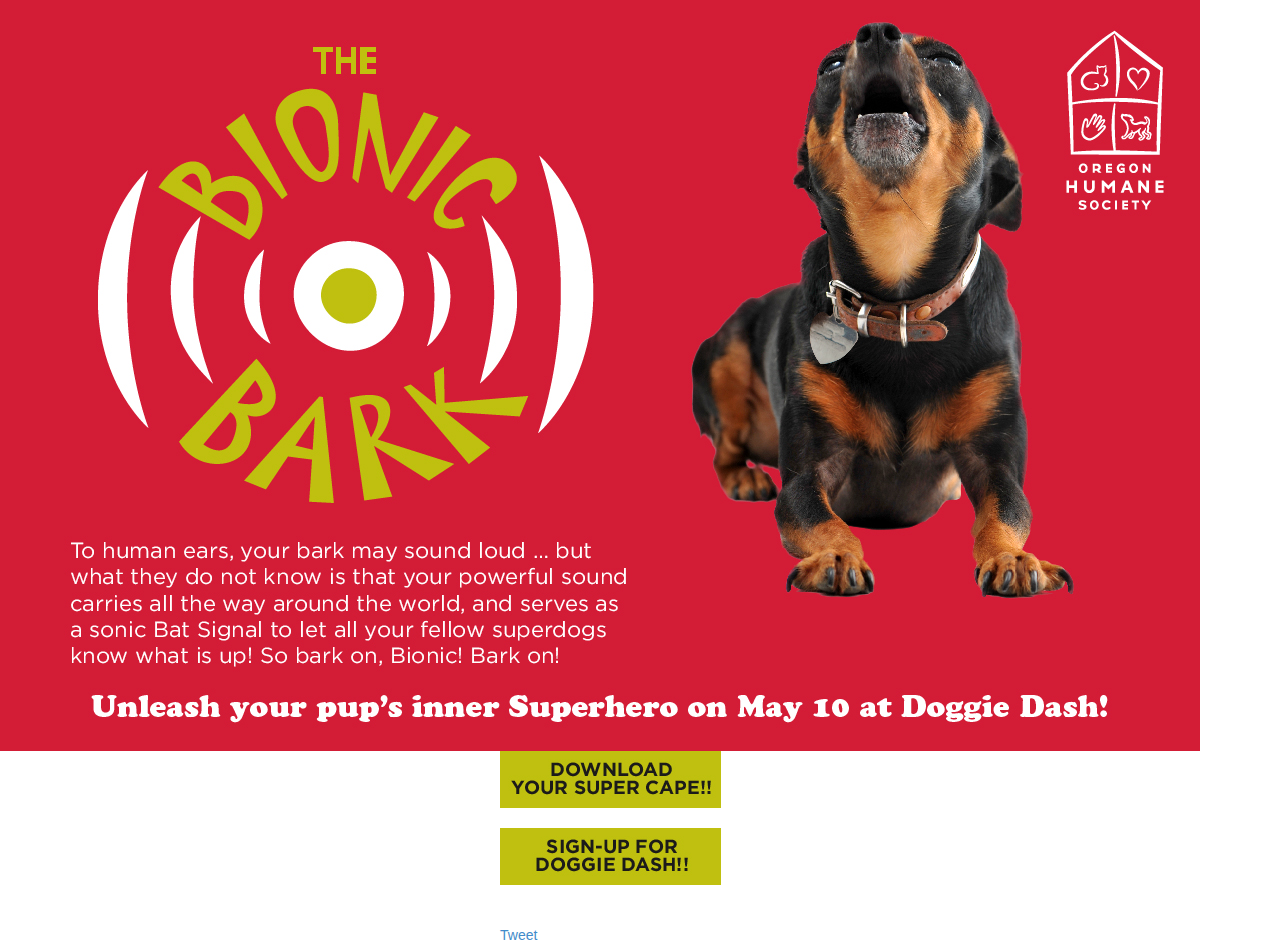
==== bionicBark.html @ c3667b5c "added gifs, result pages" ====
<!DOCTYPE html>
<html lang="en">
<head>
  <link rel="stylesheet" type="text/css" href="css/bootstrap.min.css">
  <link rel="stylesheet" type="text/css" href="css/main.css">
  <script src="js/jquery-1.10.2.js" type="text/javascript"></script>
  <script src="js/main.js" data-main="js/main" type="text/javascript" charset="utf-8"></script>

  <title>Doggie Dash - Oregon Humane Society</title>
</head>

<body>

<div id="fb-root"></div>
<script>(function(d, s, id) {
  var js, fjs = d.getElementsByTagName(s)[0];
  if (d.getElementById(id)) return;
  js = d.createElement(s); js.id = id;
  js.src = "//connect.facebook.net/en_US/all.js#xfbml=1";
  fjs.parentNode.insertBefore(js, fjs);
}(document, 'script', 'facebook-jssdk'));</script>
  
  <div id="bark">
    <img src="img/Bark/SuperQuiz-Bark.jpg" class="img-responsive" alt="Bionic Bark">
  </div>

  <div class="bionicButtons">

    <img src="img/Bark/Buttons/Bark_Download Cape.jpg" class="img-responsive" alt="Download Cape Pattern">
    
    <br>
    
    <img src="img/Bark/Buttons/Bark_Sign-Up.jpg" class="img-responsive" alt="Sign up for doggie dash">
    
    <br>
  
    <div class="fb-share-button" data-href="http://www.oregonhumane.org/doggiedash/index.asp" data-width="400px" data-type="button"></div>
    
    <br>
    
    <a href="https://twitter.com/share" class="twitter-share-button" data-url="https://www.oregonhumane.org/doggiedash/" data-text="My Super Pup Power is the Bionic Bark - what's yours?" data-via="OregonHumane" data-size="large" data-hashtags="DoggieDash2014">Tweet</a>
    <script>!function(d,s,id){var js,fjs=d.getElementsByTagName(s)[0],p=/^http:/.test(d.location)?'http':'https';if(!d.getElementById(id)){js=d.createElement(s);js.id=id;js.src=p+'://platform.twitter.com/widgets.js';fjs.parentNode.insertBefore(js,fjs);}}(document, 'script', 'twitter-wjs');</script>
  </div>



</body>
</html>
---- css/main.css ----
#quizapp {
	margin-top: 100px;
	margin-left: 300px;
	margin-right: 300px;
	margin-bottom: 100px;
}

#header img {
	width: 150%;
	height: auto;
	
}

.bionicButtons {
	padding-left: 500px;
}

h3 {
	font-family: Cooper Black, Arial, sans-serif;
}
.answers {
	font-size: 14px;
}

.red {
	color: red;
}

.answers .answerA {
	padding-bottom: 10px;
}

.answers .answerB {
	padding-bottom: 10px;
}

.answers .answerC {
	padding-bottom: 10px;
}

.answers .answerD {
	padding-bottom: 10px;
}

.answers .answerE {
	padding-bottom: 10px;
}

.answers .answerF {
	padding-bottom: 10px;
}

.answers .answerG {
	padding-bottom: 10px;
}

/* MEDIA QUERIES ========================================== */

@media (max-width: 991px) {
	#quizapp {
	margin-left: 100px;
	margin-right: 100px;
	}
}
@media (max-width: 684px) {
	#quizapp {
	margin-left: 50px;
	margin-right: 50px;
	}
}

@media (max-width: 474px) {
	#quizapp {
	margin-left: 25px;
	margin-right: 25px;
	}
}
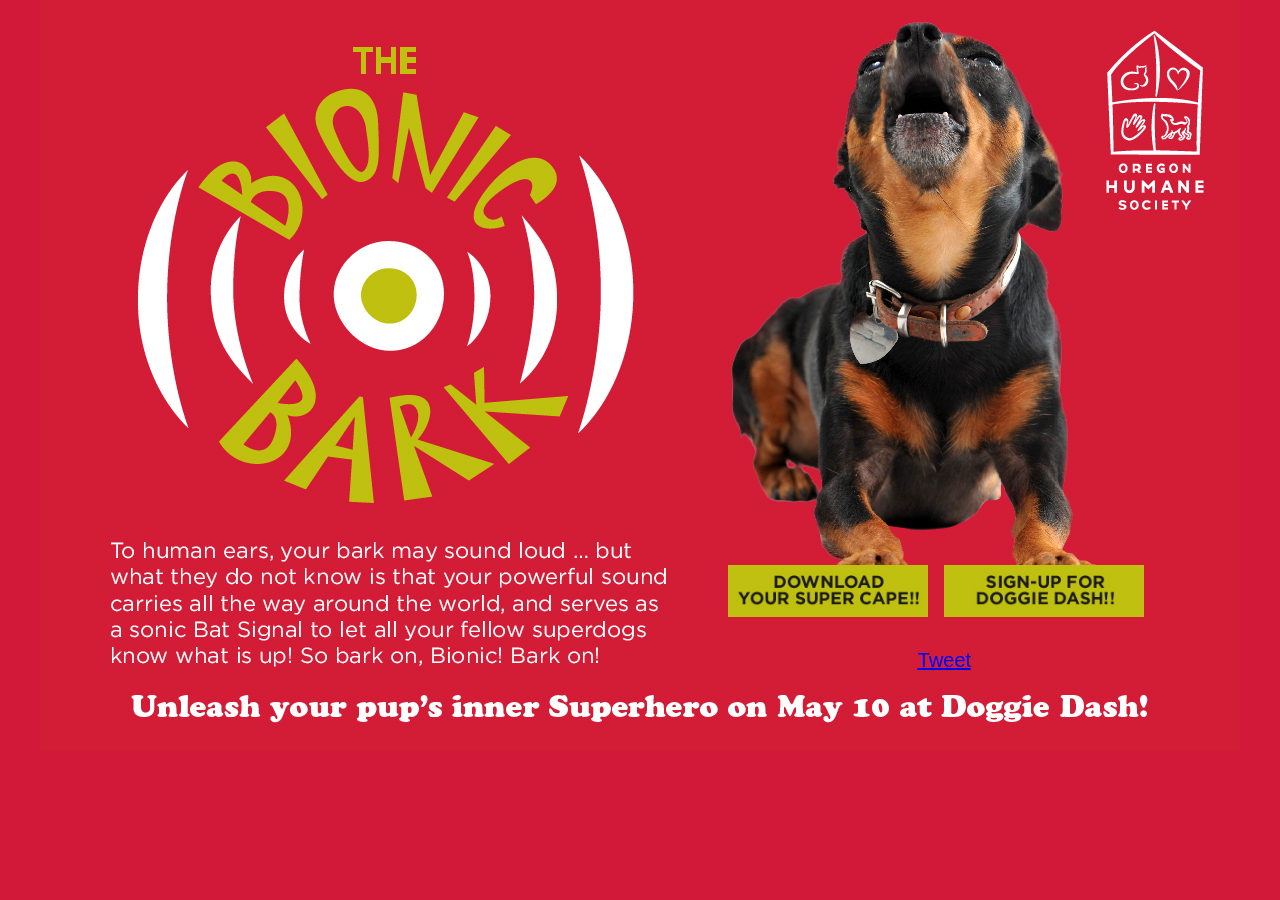
==== commit 21f6c75f: "bionic bark and snuggler pages" ====
--- a/bionicBark.html
+++ b/bionicBark.html
@@ -1,48 +1,51 @@
 <!DOCTYPE html>
 <html lang="en">
 <head>
-  <link rel="stylesheet" type="text/css" href="css/bootstrap.min.css">
-  <link rel="stylesheet" type="text/css" href="css/main.css">
+  <link rel="stylesheet" type="text/css" href="css/reset.css">
+
+  <link rel="stylesheet" type="text/css" href="css/barkV2.css">
   <script src="js/jquery-1.10.2.js" type="text/javascript"></script>
-  <script src="js/main.js" data-main="js/main" type="text/javascript" charset="utf-8"></script>
-
+  <script src="js/main2.js" data-main="js/main" type="text/javascript" charset="utf-8"></script>
   <title>Doggie Dash - Oregon Humane Society</title>
 </head>
 
-<body>
+<body class="bionicBark">
 
 <div id="fb-root"></div>
-<script>(function(d, s, id) {
-  var js, fjs = d.getElementsByTagName(s)[0];
-  if (d.getElementById(id)) return;
-  js = d.createElement(s); js.id = id;
-  js.src = "//connect.facebook.net/en_US/all.js#xfbml=1";
-  fjs.parentNode.insertBefore(js, fjs);
-}(document, 'script', 'facebook-jssdk'));</script>
+  <script>(function(d, s, id) {
+    var js, fjs = d.getElementsByTagName(s)[0];
+    if (d.getElementById(id)) return;
+    js = d.createElement(s); js.id = id;
+    js.src = "//connect.facebook.net/en_US/all.js#xfbml=1";
+    fjs.parentNode.insertBefore(js, fjs);
+  }(document, 'script', 'facebook-jssdk'));</script>
+
+  <script>!function(d,s,id){var js,fjs=d.getElementsByTagName(s)[0],p=/^http:/.test(d.location)?'http':'https';if(!d.getElementById(id)){js=d.createElement(s);js.id=id;js.src=p+'://platform.twitter.com/widgets.js';fjs.parentNode.insertBefore(js,fjs);}}(document, 'script', 'twitter-wjs');</script>
   
-  <div id="bark">
-    <img src="img/Bark/SuperQuiz-Bark.jpg" class="img-responsive" alt="Bionic Bark">
-  </div>
+  <section class="results_page"> <!--position absolutely top left -->
+    <img src="img/Bark/SuperQuiz-Bark.jpg" class="results_page_img" alt="Bionic Bark">
+    <!--<div class="box"></div>
 
-  <div class="bionicButtons">
-
-    <img src="img/Bark/Buttons/Bark_Download Cape.jpg" class="img-responsive" alt="Download Cape Pattern">
-    
-    <br>
-    
-    <img src="img/Bark/Buttons/Bark_Sign-Up.jpg" class="img-responsive" alt="Sign up for doggie dash">
-    
-    <br>
-  
-    <div class="fb-share-button" data-href="http://www.oregonhumane.org/doggiedash/index.asp" data-width="400px" data-type="button"></div>
-    
-    <br>
-    
-    <a href="https://twitter.com/share" class="twitter-share-button" data-url="https://www.oregonhumane.org/doggiedash/" data-text="My Super Pup Power is the Bionic Bark - what's yours?" data-via="OregonHumane" data-size="large" data-hashtags="DoggieDash2014">Tweet</a>
-    <script>!function(d,s,id){var js,fjs=d.getElementsByTagName(s)[0],p=/^http:/.test(d.location)?'http':'https';if(!d.getElementById(id)){js=d.createElement(s);js.id=id;js.src=p+'://platform.twitter.com/widgets.js';fjs.parentNode.insertBefore(js,fjs);}}(document, 'script', 'twitter-wjs');</script>
-  </div>
-
-
-
+  <p class="results_page_description">
+    To human ears, your bark may sound loud... but what they do not know is that your powerful sound carries all the way around the world, and serves as a sonic Bat Signal to let all your fellow superdogs know what is up!  So bark on, Bionic! Bark on!
+  </p>
+  <h2>Unleash your pup's inner Superhero on May 10 at Doggie Dash!</h2> -->
+ 
+    <nav class="bionic_buttons">
+      <div class="results_button">
+        <!--<button name="button" class="bionic_cape_button">DOWNLOAD YOUR SUPER CAPE!!</button>-->
+        <img src="img/Bark/Buttons/Bark_Download Cape.jpg" class="bionic_buttons-image" alt="Download Cape Pattern">
+      </div>
+      <div class="results_button">
+        <img src="img/Bark/Buttons/Bark_Sign-Up.jpg" class="bionic_buttons-image" alt="Sign up for doggie dash"> 
+      </div>
+      <div class="results_button results_button-facebook">
+        <div class="fb-share-button" data-href="http://www.oregonhumane.org/doggiedash/index.asp" data-width="400px" data-type="button"></div>
+      </div>
+      <div class="results_button results_button-twitter">
+        <a href="https://twitter.com/share" class="twitter-share-button" data-url="https://www.oregonhumane.org/doggiedash/" data-text="My Super Pup Power is the Bionic Bark - what's yours?" data-via="OregonHumane" data-size="large" data-hashtags="DoggieDash2014">Tweet</a>
+      </div>
+    </nav>
+  </section>
 </body>
 </html>--- a/css/barkV2.css
+++ b/css/barkV2.css
@@ -0,0 +1,192 @@
+/****
+*****
+***** GLOBAL STYLES
+*****
+*****/
+
+/*  apply a natural box layout model to all elements  for more info: http://www.paulirish.com/2012/box-sizing-border-box-ftw/ */
+* {
+	-moz-box-sizing: border-box;
+	-webkit-box-sizing: border-box;	
+	box-sizing: border-box;
+}
+
+body {
+	font-family: Arial, sans-serif;
+	font-size: 20px;
+}
+
+h2 {
+	margin: 5px 0 15px 0;
+	font-family: "Cooper Black", Arial, sans-serif;
+	font-weight: bold;
+	font-size: 26px;
+}
+
+label {
+	cursor: pointer;
+}
+
+input[type=radio] {
+	position: absolute;
+	left: -9999px;
+}
+
+/*
+** End Global Styles
+*/
+
+.main_header {
+	width: 100%;
+	max-width: 992px;
+	padding: 0 20px;
+	margin: 20px auto 0 auto;
+}
+
+.main_header img {
+	width: 100%;
+}
+
+.image_group {
+	width: 100%;
+	max-width: 690px;
+	margin: auto;
+	text-align: center;
+}
+
+.image_group img {
+	max-width: 100%;
+}
+
+.stars_line {
+	margin: 25px 0;
+}
+
+.stars_line-header {
+	padding: 0 20px;
+	margin: 10px 0 15px 0;
+}
+
+.questions {
+	width: 100%;
+	max-width: 710px;
+	padding: 0 20px;
+	margin: auto;
+}
+
+.question {
+	padding-left: 10px;
+}
+
+.answer {
+	position: relative;
+	padding: 10px 5px 10px 35px;
+	line-height: 1.2;
+
+	-ms-transition: background-color .2s ease-in-out;
+	-webkit-transition: background-color .2s ease-in-out;
+	-moz-transition: background-color .2s ease-in-out;
+	-o-transition: background-color .2s ease-in-out;
+	transition: background-color .2s ease-in-out;
+}
+
+.answer:hover {
+	background: #f8f8f8;
+}
+
+.answer label:before {
+    content:"";
+    display: inline-block;
+    position: absolute;
+    top: 13px;
+    left: 5px;
+    width: 25px;
+    height:25px;
+    background-image:url(../img/formelements.png);
+}
+
+.answer-first {
+	padding-top: 0;
+}
+
+.answer-first label:before {
+	padding-top: 0;
+	top: -1px;
+}
+
+/* Checked Neutral State */
+.answer label:before {
+	background-position: -25px -25px;
+}
+
+/* Checked Position */
+.answer-checked label:before {
+	background-position: -25px 0;
+}
+
+#quiz_submit {
+	cursor: pointer;
+}
+
+.results_page {
+	position: relative;
+	width: 100%;
+	max-width: 1200px;
+	margin-left: auto;
+	margin-right: auto;
+}
+
+
+.results_page_img {
+	
+	width: 100%;
+}
+
+.results_button {
+	display: inline-block;
+	margin-right: 10px;
+	margin-bottom: 20px;
+
+}
+
+/* BIONIC BARK ============================================ */
+
+.bionicBark {
+	background: #D31939;
+}
+
+.bionic_buttons {
+	position: absolute;
+	bottom: 64px;
+	right: 66px;
+	width: 450px;
+	text-align: center;
+}
+
+	.bionic_buttons-image {
+		width: 200px;
+		padding-bottom: 10px;
+	}
+}
+
+.bionic_buttons .results_button-facebook {
+	position: relative;
+	bottom: 7px;
+	margin-left: 87px;
+	margin-right: 20px;
+}
+
+.results_button-facebook {
+	transform: scale(1.25);
+	-ms-transform: scale(1.25);
+	-webkit-transform: scale(1.25);
+	-o-transform: scale(1.25);
+	-moz-transform: scale(1.25);
+	transform-origin: bottom left;
+	-ms-transform-origin: bottom left;
+	-webkit-transform-origin: bottom left;
+	-moz-transform-origin: bottom left;
+	-webkit-transform-origin: bottom left;
+}
+
+/* MEDIA QUERIES ========================================== */
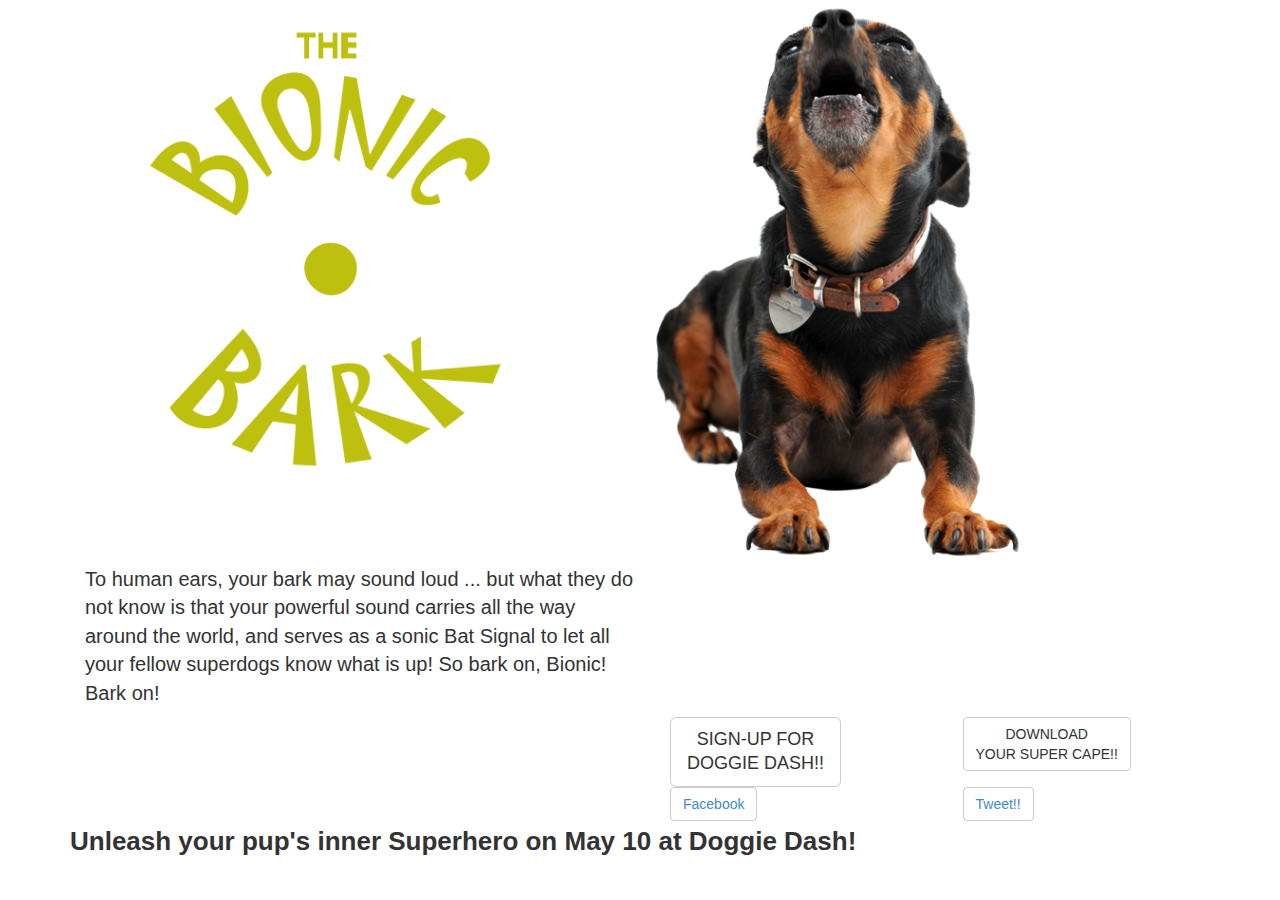
==== commit 02a2df5d: "updated all" ====
--- a/bionicBark.html
+++ b/bionicBark.html
@@ -2,50 +2,108 @@
 <html lang="en">
 <head>
   <link rel="stylesheet" type="text/css" href="css/reset.css">
+  <link rel="stylesheet" type="text/css" href="css/bootstrap.css">
+  <link rel="stylesheet" type="text/css" href="css/main.css">
+  <link rel="stylesheet" type="text/css" href="css/bark.css">
 
-  <link rel="stylesheet" type="text/css" href="css/barkV2.css">
   <script src="js/jquery-1.10.2.js" type="text/javascript"></script>
+  <script src="js/bootstrap.min.js" data-main="js/main" type="text/javascript" charset="utf-8"></script>
+
   <script src="js/main2.js" data-main="js/main" type="text/javascript" charset="utf-8"></script>
-  <title>Doggie Dash - Oregon Humane Society</title>
+  <title>Bionic Bark - Doggie Dash 2014- Oregon Humane Society</title>
 </head>
 
-<body class="bionicBark">
+<body class="barker">
+  
+  <div class="container">
+    <div class="container">
+      <div class="row">
+        
+        <div class="col-sm-10">
+          <img src="img/superdogs/Barker_Web.png" id="barkerLogo" class="img-responsive" alt="Bionic Barker">
+        </div>
+        <div class="col-sm-2">
+          <img src="img/OHS logos/OHSlogo_White.png" id="logoOHS" class="img-responsive" alt="Oregon Humane Society logo">
+        </div>
+      </div>
+    </div>
 
-<div id="fb-root"></div>
-  <script>(function(d, s, id) {
-    var js, fjs = d.getElementsByTagName(s)[0];
-    if (d.getElementById(id)) return;
-    js = d.createElement(s); js.id = id;
-    js.src = "//connect.facebook.net/en_US/all.js#xfbml=1";
-    fjs.parentNode.insertBefore(js, fjs);
-  }(document, 'script', 'facebook-jssdk'));</script>
+    <div class="container">
+      <div class="row">
+        <div class="col-sm-6">
+          <p>To human ears, your bark may sound loud ... but what they do not know is that your powerful sound carries all the way around the world, and serves as a sonic Bat Signal to let all your fellow superdogs know what is up! So bark on, Bionic! Bark on!</p>
+        </div>
+      </div>
+    </div>
+    
 
-  <script>!function(d,s,id){var js,fjs=d.getElementsByTagName(s)[0],p=/^http:/.test(d.location)?'http':'https';if(!d.getElementById(id)){js=d.createElement(s);js.id=id;js.src=p+'://platform.twitter.com/widgets.js';fjs.parentNode.insertBefore(js,fjs);}}(document, 'script', 'twitter-wjs');</script>
+    <div class="container">
+      <div class="row">
+        <div class="col-sm-6"></div>
+          <div class=".dashCapeBtns">
+          <div class="col-sm-3">
+            <div class="btn-group-lg visible-lg visible-md visible-sm"><a class="btn btn-default dash_button" href="https://www.oregonhumane.org/doggiedash/" role="button">SIGN-UP FOR<br>DOGGIE DASH!!</a></div>
+          </div>
+          <div class="col-sm-3">
+            <button type="button" class="btn btn-default cape_button" role="button">DOWNLOAD<br>YOUR SUPER CAPE!!</button>
+          </div>
+        </div>
+      </div>
+    </div>
+
+    <div class="container">
+      <div class="row">
+        <div class="col-sm-6"></div>
+        <div class="col-sm-3">
+          <button type="button" class="btn btn-default facebook"><a href="https://www.facebook.com/sharer/sharer.php?u=http://oregonhumane.org/doggiedash/index.asp" rel="nofollow" title="Share this article on Facebook">Facebook</a></button>
+        </div>
+
+        <div class="col-sm-3">
+          <button type="button" class="btn btn-default twitter" img src="/img/twitter-logo.png">
+          <a id="ref_tw" href="http://twitter.com/home?status=My dog's inner superhero is the Sonic Snuggler!  What's yours? www.oregonhumane.org/doggiedash/index.asp via @OregonHumane"  onclick="javascript:window.open(this.href, '', 
+          'menubar=no,toolbar=no,resizable=no,scrollbars=no,height=400,width=600');return false;">Tweet!!</a></button>
+        </div>
+      </div>
+    </div>
+   
+
+    <div class="container snuggler_buttons_mobile">
+      <div class="row">
+        <div class="col-sm-3">
+          <div class="btn-group-sm visible-xs">
+            <a class="btn btn-default dash_button" href="https://www.oregonhumane.org/doggiedash/" role="button">SIGN UP FOR<br>DOGGIE DASH!!</a>
+          </div>
+        </div>
+
+        <div class="col-sm-3">
+          <div class="btn-group-sm visible-xs">
+            <a class="btn btn-default dash_button" href="https://www.oregonhumane.org/doggiedash/" role="button">DOWNLOAD<br>YOUR SUPER CAPE!!</a>
+          </div>
+        </div>
+        
+        <div class="col-sm-3">
+          <div class="btn-group-sm visible-xs">
+            <a class="btn btn-default dash_button" href="https://www.oregonhumane.org/doggiedash/" role="button">Facebook</a>
+          </div>
+        </div>
+
+        <div class="col-sm-3">
+          <div class="btn-group-sm visible-xs">
+            <a class="btn btn-default dash_button" href="https://www.oregonhumane.org/doggiedash/" role="button">Twitter</a>
+          </div>
+        </div> 
+      </div>
+    </div>
+
+    
+  </div>
+
+  <div class="footer">
+    <div class="container">
+      <h2 class="footer">Unleash your pup's inner Superhero on May 10 at Doggie Dash!</h2>
+    </div>
+  </div>
   
-  <section class="results_page"> <!--position absolutely top left -->
-    <img src="img/Bark/SuperQuiz-Bark.jpg" class="results_page_img" alt="Bionic Bark">
-    <!--<div class="box"></div>
 
-  <p class="results_page_description">
-    To human ears, your bark may sound loud... but what they do not know is that your powerful sound carries all the way around the world, and serves as a sonic Bat Signal to let all your fellow superdogs know what is up!  So bark on, Bionic! Bark on!
-  </p>
-  <h2>Unleash your pup's inner Superhero on May 10 at Doggie Dash!</h2> -->
- 
-    <nav class="bionic_buttons">
-      <div class="results_button">
-        <!--<button name="button" class="bionic_cape_button">DOWNLOAD YOUR SUPER CAPE!!</button>-->
-        <img src="img/Bark/Buttons/Bark_Download Cape.jpg" class="bionic_buttons-image" alt="Download Cape Pattern">
-      </div>
-      <div class="results_button">
-        <img src="img/Bark/Buttons/Bark_Sign-Up.jpg" class="bionic_buttons-image" alt="Sign up for doggie dash"> 
-      </div>
-      <div class="results_button results_button-facebook">
-        <div class="fb-share-button" data-href="http://www.oregonhumane.org/doggiedash/index.asp" data-width="400px" data-type="button"></div>
-      </div>
-      <div class="results_button results_button-twitter">
-        <a href="https://twitter.com/share" class="twitter-share-button" data-url="https://www.oregonhumane.org/doggiedash/" data-text="My Super Pup Power is the Bionic Bark - what's yours?" data-via="OregonHumane" data-size="large" data-hashtags="DoggieDash2014">Tweet</a>
-      </div>
-    </nav>
-  </section>
 </body>
 </html>--- a/css/main.css
+++ b/css/main.css
@@ -0,0 +1,282 @@
+/****
+*****
+***** GLOBAL STYLES
+*****
+*****/
+
+/*  apply a natural box layout model to all elements  for more info: http://www.paulirish.com/2012/box-sizing-border-box-ftw/ */
+* {
+	-moz-box-sizing: border-box;
+	-webkit-box-sizing: border-box;	
+	box-sizing: border-box;
+}
+
+body {
+	font-family: Arial, sans-serif;
+	font-size: 20px;
+}
+
+h2 {
+	margin: 5px 0 15px 0;
+	font-family: "Cooper Black", Arial, sans-serif;
+	font-weight: bold;
+	font-size: 26px;
+}
+
+label {
+	cursor: pointer;
+}
+
+input[type=radio] {
+	position: absolute;
+	left: -9999px;
+}
+
+/*
+** End Global Styles
+*/
+
+.main_header {
+	width: 100%;
+	max-width: 992px;
+	padding: 0 20px;
+	margin: 20px auto 0 auto;
+}
+
+.main_header img {
+	width: 100%;
+}
+
+.image_group {
+	width: 100%;
+	max-width: 690px;
+	margin: auto;
+	text-align: center;
+}
+
+.image_group img {
+	max-width: 100%;
+}
+
+.stars_line {
+	margin: 25px 0;
+}
+
+.stars_line-header {
+	padding: 0 20px;
+	margin: 10px 0 15px 0;
+}
+
+.questions {
+	width: 100%;
+	max-width: 710px;
+	padding: 0 20px;
+	margin: auto;
+}
+
+.question {
+	padding-left: 10px;
+}
+
+.answer {
+	position: relative;
+	padding: 10px 5px 10px 35px;
+	line-height: 1.2;
+
+	-ms-transition: background-color .2s ease-in-out;
+	-webkit-transition: background-color .2s ease-in-out;
+	-moz-transition: background-color .2s ease-in-out;
+	-o-transition: background-color .2s ease-in-out;
+	transition: background-color .2s ease-in-out;
+}
+
+.answer:hover {
+	background: #f8f8f8;
+}
+
+.answer label:before {
+    content:"";
+    display: inline-block;
+    position: absolute;
+    top: 13px;
+    left: 5px;
+    width: 25px;
+    height:25px;
+    background-image:url(../img/formelements.png);
+}
+
+.answer-first {
+	padding-top: 0;
+}
+
+.answer-first label:before {
+	padding-top: 0;
+	top: -1px;
+}
+
+/* Checked Neutral State */
+.answer label:before {
+	background-position: -25px -25px;
+}
+
+/* Checked Position */
+.answer-checked label:before {
+	background-position: -25px 0;
+}
+
+#quiz_submit {
+	cursor: pointer;
+}
+
+.results_page {
+	position: relative;
+	width: 100%;
+	max-width: 1200px;
+	margin-left: auto;
+	margin-right: auto;
+}
+
+.results_page_img {
+	position: absolute;
+	top: 0px;
+	left: 0px;
+	width: 100%;
+}
+
+.results_button {
+	display: inline-block;
+	margin-right: 10px;
+	margin-top: 100px;
+	margin-bottom: 20px;
+
+}
+/* BIONIC BARK ============================================ */
+html { 
+  background: url(img/Bark/SuperQuiz-Bark.jpg) no-repeat center center fixed; 
+  -webkit-background-size: cover;
+  -moz-background-size: cover;
+  -o-background-size: cover;
+  background-size: cover;
+  
+}
+.box {
+	height: 50px;
+	width: 100px;
+	background: red;
+	display: inline-block;
+}
+.bionicBark {
+	background: #D31939;
+}
+
+.bionic_buttons {
+	position: absolute;
+	bottom: 81px;
+	right: 66px;
+	width: 470px;
+	text-align: center;
+}
+
+.bionic_buttons .results_button-facebook {
+	position: relative;
+	bottom: 7px;
+	margin-left: 87px;
+}
+
+.results_button-facebook {
+	transform: scale(1.25);
+	-ms-transform: scale(1.25);
+	-webkit-transform: scale(1.25);
+	-o-transform: scale(1.25);
+	-moz-transform: scale(1.25);
+	transform-origin: bottom left;
+	-ms-transform-origin: bottom left;
+	-webkit-transform-origin: bottom left;
+	-moz-transform-origin: bottom left;
+	-webkit-transform-origin: bottom left;
+}
+
+.bionic_cape_button {
+	background: #BFBF42;
+	width: 250px;
+	height: 65px;
+	font-family: Arial;
+	font-style: bold;
+	font-size: 20px;
+}
+/* MEDIA QUERIES ========================================== */
+
+@media (max-width: 1150px) {
+	.bionic_buttons-image {
+		width: 200px;
+	}
+}
+
+@media (max-width: 1100px) {
+	.bionic_buttons-image {
+		width: 150px;
+	}
+}
+
+@media (max-width: 1000px) {
+	.bionicBark .results_button {
+		display: block;
+	}
+
+	.bionic_buttons {
+		width: auto;
+		bottom: 50px;
+		right: 86px;
+		text-align: left;
+	}
+
+	.bionic_buttons .results_button-facebook {
+		display: inline-block;
+		margin-left: 0;
+	}
+
+	.bionic_buttons .results_button-twitter {
+		display: inline-block;
+	}
+
+	.bionic_buttons-image {
+		width: 250px;
+	}
+}
+
+@media (max-width: 768px) {
+	.bionic_buttons-image {
+		width: 200px;
+	}
+}
+
+@media (max-width: 668px) {
+	.bionic_buttons {
+		right: 16px;
+		bottom: 30px;
+	}
+
+	.bionic_buttons-image {
+		width: 150px;
+	}
+}
+
+@media (max-width: 510px) {
+	.bionic_buttons {
+		right: 35px;
+		bottom: 10px;
+	}
+
+	.bionic_buttons-image {
+		width: 125px;
+	}
+
+	.bionic_buttons .results_button-facebook {
+		display: block;
+		margin-bottom: 0;
+	}
+
+	.bionic_buttons .results_button-twitter {
+		display: block;
+	}
+}--- a/css/bark.css
+++ b/css/bark.css
@@ -0,0 +1,11 @@
+html { 
+  background: url(img/Bark/SuperQuiz-Bark.jpg) no-repeat center center fixed; 
+  -webkit-background-size: cover;
+  -moz-background-size: cover;
+  -o-background-size: cover;
+  background-size: cover;
+}
+
+h5 {
+	color: red;
+}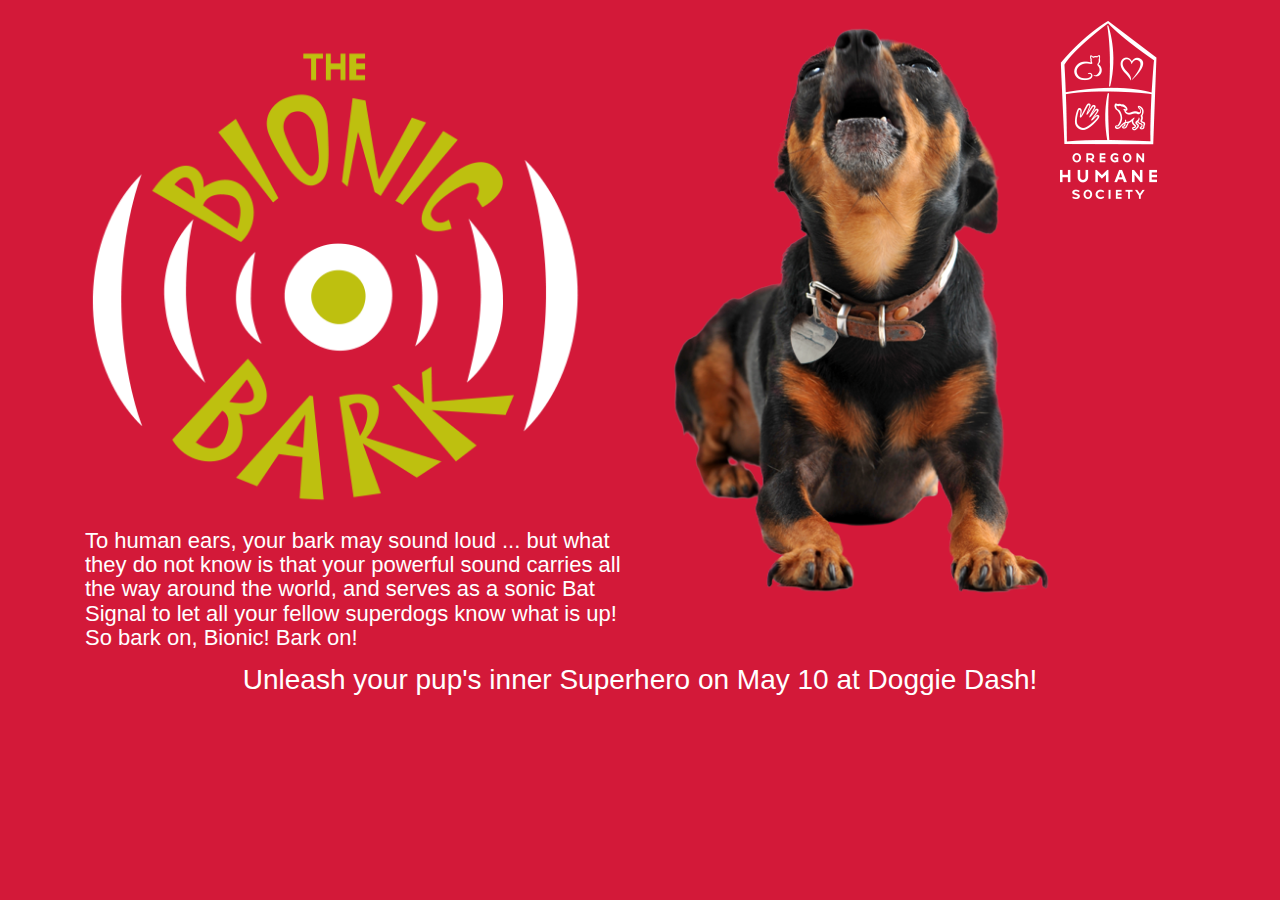
==== commit df7311b6: "removed empty buttons" ====
--- a/bionicBark.html
+++ b/bionicBark.html
@@ -35,65 +35,6 @@
         </div>
       </div>
     </div>
-    
-
-    <div class="container">
-      <div class="row">
-        <div class="col-sm-6"></div>
-          <div class=".dashCapeBtns">
-          <div class="col-sm-3">
-            <div class="btn-group-lg visible-lg visible-md visible-sm"><a class="btn btn-default dash_button" href="https://www.oregonhumane.org/doggiedash/" role="button">SIGN-UP FOR<br>DOGGIE DASH!!</a></div>
-          </div>
-          <div class="col-sm-3">
-            <button type="button" class="btn btn-default cape_button" role="button">DOWNLOAD<br>YOUR SUPER CAPE!!</button>
-          </div>
-        </div>
-      </div>
-    </div>
-
-    <div class="container">
-      <div class="row">
-        <div class="col-sm-6"></div>
-        <div class="col-sm-3">
-          <button type="button" class="btn btn-default facebook"><a href="https://www.facebook.com/sharer/sharer.php?u=http://oregonhumane.org/doggiedash/index.asp" rel="nofollow" title="Share this article on Facebook">Facebook</a></button>
-        </div>
-
-        <div class="col-sm-3">
-          <button type="button" class="btn btn-default twitter" img src="/img/twitter-logo.png">
-          <a id="ref_tw" href="http://twitter.com/home?status=My dog's inner superhero is the Sonic Snuggler!  What's yours? www.oregonhumane.org/doggiedash/index.asp via @OregonHumane"  onclick="javascript:window.open(this.href, '', 
-          'menubar=no,toolbar=no,resizable=no,scrollbars=no,height=400,width=600');return false;">Tweet!!</a></button>
-        </div>
-      </div>
-    </div>
-   
-
-    <div class="container snuggler_buttons_mobile">
-      <div class="row">
-        <div class="col-sm-3">
-          <div class="btn-group-sm visible-xs">
-            <a class="btn btn-default dash_button" href="https://www.oregonhumane.org/doggiedash/" role="button">SIGN UP FOR<br>DOGGIE DASH!!</a>
-          </div>
-        </div>
-
-        <div class="col-sm-3">
-          <div class="btn-group-sm visible-xs">
-            <a class="btn btn-default dash_button" href="https://www.oregonhumane.org/doggiedash/" role="button">DOWNLOAD<br>YOUR SUPER CAPE!!</a>
-          </div>
-        </div>
-        
-        <div class="col-sm-3">
-          <div class="btn-group-sm visible-xs">
-            <a class="btn btn-default dash_button" href="https://www.oregonhumane.org/doggiedash/" role="button">Facebook</a>
-          </div>
-        </div>
-
-        <div class="col-sm-3">
-          <div class="btn-group-sm visible-xs">
-            <a class="btn btn-default dash_button" href="https://www.oregonhumane.org/doggiedash/" role="button">Twitter</a>
-          </div>
-        </div> 
-      </div>
-    </div>
 
     
   </div>
--- a/css/bark.css
+++ b/css/bark.css
@@ -1,11 +1,110 @@
-html { 
-  background: url(img/Bark/SuperQuiz-Bark.jpg) no-repeat center center fixed; 
-  -webkit-background-size: cover;
-  -moz-background-size: cover;
-  -o-background-size: cover;
-  background-size: cover;
+* {
+	-moz-box-sizing: border-box;
+	-webkit-box-sizing: border-box;	
+	box-sizing: border-box;
 }
 
-h5 {
-	color: red;
-}+html, body {
+	background: #D31939;
+	height: 100%;
+	color: white;
+}
+
+p {
+	font-family: Arial, sans-serif;
+	font-size: 22px;
+	line-height: 1.1;
+	margin-top: 330px;
+}
+
+#footer {
+	height: 400px;
+	background-color: #D31939;
+	margin-right: auto;
+	margin-left: auto;
+	text-align: top;
+
+}
+
+h2 {
+	text-align: center;
+	font-family: "Cooper Black", Arial, sans-serif;
+	font-size: 28px;
+	font-weight: lighter;
+	
+}
+
+#barkerLogo {
+	position: absolute;
+	margin-top: 20px;
+}
+
+#logoOHS {
+	margin-top: 20px;
+}
+.dashCapeBtns {
+	position: absolute;
+	display: table;
+	width: 100%;
+	width: 220px;
+	height: 50px;
+	vertical-align: middle;
+}
+
+.dashCapeBtns .btn-default{
+	background-color: #E94B28;
+	font-family: Arial;
+	font-style: bold;
+	font-size: 19px;
+	color: white;
+	padding-right: 20px;
+	width: 220px;
+	height: 50px;
+	display: table-cell;
+	vertical-align: middle;
+}
+
+
+/* MEDIA QUERIES ========================================== */
+
+@media (max-width: 1199px) {
+	p {
+	 	margin-top: 250px;
+	}
+	h2 {
+		margin-top: -40px;
+	}
+
+	
+}
+
+@media (max-width: 991px) {
+	p {
+	 	margin-top: 160px;
+	}
+	h2 {
+		margin-top: -70px;
+	}
+
+}
+
+@media (max-width: 870px) {
+	#barkerLogo {
+	 	margin-left: -20px;
+	}
+	#logoOHS {
+		margin-left: -20px;	
+	}
+}
+
+
+@media (max-width: 768px) {
+	.snuggler_buttons .btn-default{
+		padding-right: 20px;
+		width: 150px;
+	}
+}
+
+*/
+
+
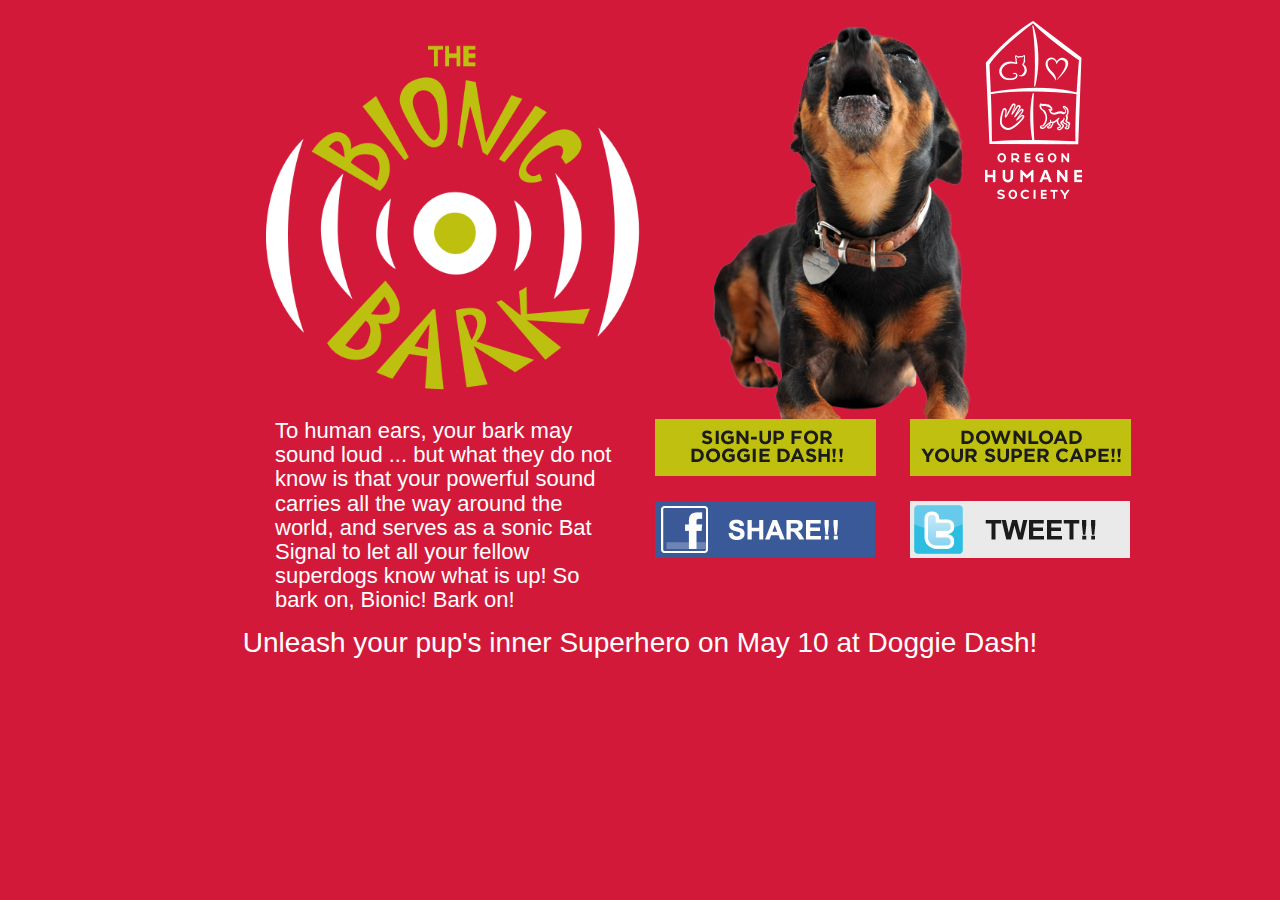
==== commit 64de37b2: "added buttons and created mobile views" ====
--- a/bionicBark.html
+++ b/bionicBark.html
@@ -10,37 +10,91 @@
   <script src="js/bootstrap.min.js" data-main="js/main" type="text/javascript" charset="utf-8"></script>
 
   <script src="js/main2.js" data-main="js/main" type="text/javascript" charset="utf-8"></script>
+  <meta name="viewport" content="initial-scale = 1.0, maximum-scale = 1.0" />
   <title>Bionic Bark - Doggie Dash 2014- Oregon Humane Society</title>
 </head>
 
 <body class="barker">
   
-  <div class="container">
-    <div class="container">
-      <div class="row">
-        
-        <div class="col-sm-10">
-          <img src="img/superdogs/Barker_Web.png" id="barkerLogo" class="img-responsive" alt="Bionic Barker">
+  <div class="container-fluid">
+    <div class="row">
+      
+      <!--Barker Logo Lg -->
+      <div class="col-sm-10 hidden-xs">
+        <img src="img/superdogs/Barker_Web.png" id="barkerLogo" class="img-responsive" alt="Bionic Barker">
+      </div>
+
+      <div class="col-xs-12 hidden-sm hidden-md hidden-lg">
+        <img src="img/superdogs/Barker_Mobile.png" id="barkerLogo" class="img-responsive" alt="Bionic Barker">
+      </div>
+
+      <!--OHS Logo Lg -->
+      <div class="col-sm-2 hidden-xs">
+        <img src="img/OHS logos/OHSlogo_White.png" id="logoOHS" class="img-responsive" alt="Oregon Humane Society logo">
+      </div>
+      <div class="col-xs-2 hidden-sm hidden-md hidden-lg">
+        <img src="img/OHS logos/OHSlogo_White.png" id="logoOHSTiny" class="img-responsive" alt="Oregon Humane Society logo">
+      </div>
+      
+
+    </div>
+
+    <div class="row">
+      <div class="col-md-6">
+        <p>To human ears, your bark may sound loud ... but what they do not know is that your powerful sound carries all the way around the world, and serves as a sonic Bat Signal to let all your fellow superdogs know what is up! So bark on, Bionic! Bark on!</p>
+      </div>
+     
+      
+       
+<div class="container-fluid snuggler_buttons img-responsive visible-lg visible-md hidden-sm hidden-xs">
+    <div class="row">
+      
+      <div class="col-md-3">
+        <a href="https://www.oregonhumane.org/doggiedash/"><img src="img/buttons/Bark_Sign-Up.jpg" class="img-responsive"></a>
+      </div>
+      
+     <div class="col-md-3 cape">
+        <a href="https://www.oregonhumane.org/doggiedash/"><img src="img/buttons/Bark_Download Cape.jpg" class="img-responsive"></a>
+      </div> 
+
+      
+       <div class="col-md-3 bottomBtns">
+        <a href="https://www.facebook.com/sharer/sharer.php?u=http://oregonhumane.org/doggiedash/index.asp" rel="nofollow" title="Share this article on Facebook"><img src="/img/FB_button.jpg" class="img-responsive"></a>
         </div>
-        <div class="col-sm-2">
-          <img src="img/OHS logos/OHSlogo_White.png" id="logoOHS" class="img-responsive" alt="Oregon Humane Society logo">
-        </div>
+     <div class="col-md-3 bottomBtns twitter">
+        <a href="http://twitter.com/home?status=My dog's inner superhero is the Bionic Bark!  What's yours? www.oregonhumane.org/doggiedash/index.asp via @OregonHumane" onclick="javascript:window.open(this.href, '', 
+        'menubar=no,toolbar=no,resizable=no,scrollbars=no,height=400,width=600');return false;" id="ref_tw" ><img src="img/Twitter_button.jpg" class="img-responsive"></a>
+      </div>
+
+  </div>
+</div>
+
+  <!--Buttons mobile --> 
+  <div class="snuggler_buttons visible-xs visible-sm hidden-md hidden-lg">
+    <div class="row tinyButtons">
+      
+      <div class="col-xs-12 btn">
+        <a href="https://www.oregonhumane.org/doggiedash/"><img src="img/buttons/Bark_Sign-Up.jpg"></a>
+      </div>
+     
+      <div class="col-xs-12 btn">
+        <a href="https://www.oregonhumane.org/doggiedash/"><img src="img/buttons/Bark_Download Cape.jpg"></a>
+      </div>
+      
+  
+      <div class="col-xs-12 btn">
+        <a href="https://www.facebook.com/sharer/sharer.php?u=http://oregonhumane.org/doggiedash/index.asp" rel="nofollow" title="Share this article on Facebook"><img src="/img/FB_button.jpg"></a>
+      </div>
+
+      <div class="col-xs-12 btn">
+        <a href="http://twitter.com/home?status=My dog's inner superhero is the Bionic Bark!  What's yours? www.oregonhumane.org/doggiedash/index.asp via @OregonHumane" onclick="javascript:window.open(this.href, '', 
+        'menubar=no,toolbar=no,resizable=no,scrollbars=no,height=400,width=600');return false;" id="ref_tw"><img src="img/Twitter_button.jpg"></a>
       </div>
     </div>
-
-    <div class="container">
-      <div class="row">
-        <div class="col-sm-6">
-          <p>To human ears, your bark may sound loud ... but what they do not know is that your powerful sound carries all the way around the world, and serves as a sonic Bat Signal to let all your fellow superdogs know what is up! So bark on, Bionic! Bark on!</p>
-        </div>
-      </div>
-    </div>
-
-    
-  </div>
+ </div>
 
   <div class="footer">
-    <div class="container">
+    <div class="container-fluid">
       <h2 class="footer">Unleash your pup's inner Superhero on May 10 at Doggie Dash!</h2>
     </div>
   </div>
--- a/css/bark.css
+++ b/css/bark.css
@@ -10,11 +10,17 @@
 	color: white;
 }
 
+.barker {
+	margin: 0 auto;
+	max-width: 960px;
+}
+
 p {
 	font-family: Arial, sans-serif;
 	font-size: 22px;
 	line-height: 1.1;
-	margin-top: 330px;
+	margin-top: 220px;
+	margin-left: 115px;
 }
 
 #footer {
@@ -31,80 +37,176 @@
 	font-family: "Cooper Black", Arial, sans-serif;
 	font-size: 28px;
 	font-weight: lighter;
+
 	
 }
 
 #barkerLogo {
 	position: absolute;
 	margin-top: 20px;
+	margin-left: 100px;
+	padding-right: 75px;
 }
 
 #logoOHS {
 	margin-top: 20px;
 }
-.dashCapeBtns {
-	position: absolute;
-	display: table;
-	width: 100%;
-	width: 220px;
-	height: 50px;
+
+#logoOHSTiny {
+	margin-left: 30px;
+}
+
+.snuggler_buttons {	
 	vertical-align: middle;
-}
-
-.dashCapeBtns .btn-default{
-	background-color: #E94B28;
-	font-family: Arial;
-	font-style: bold;
-	font-size: 19px;
-	color: white;
-	padding-right: 20px;
-	width: 220px;
-	height: 50px;
-	display: table-cell;
-	vertical-align: middle;
-}
+	margin-top: 220px;
+	
+}
+
+
+.bottomBtns {
+	margin-top: 25px;
+}
+
 
 
 /* MEDIA QUERIES ========================================== */
 
+
+@media (max-width: 1275px) {
+	p {
+		margin-left: 125px;
+		padding-right: 0px;
+	}
+}
+
 @media (max-width: 1199px) {
-	p {
-	 	margin-top: 250px;
-	}
-	h2 {
-		margin-top: -40px;
-	}
-
-	
-}
+	#logoOHS {
+		width: 50%;
+	}
+	.snuggler_buttons {	
+	margin-top: 280px;
+	
+	}
+	p {
+		margin-top: 280px;
+	}
+	
+}
+
+
+@media (max-width: 1040px) {
+	p {
+		margin-top: 280px;
+		margin-left: 15px;
+		margin-right: 15px;
+	}
+}
+
 
 @media (max-width: 991px) {
-	p {
-	 	margin-top: 160px;
-	}
-	h2 {
-		margin-top: -70px;
-	}
-
-}
-
-@media (max-width: 870px) {
-	#barkerLogo {
-	 	margin-left: -20px;
-	}
-	#logoOHS {
-		margin-left: -20px;	
-	}
-}
-
-
-@media (max-width: 768px) {
-	.snuggler_buttons .btn-default{
-		padding-right: 20px;
-		width: 150px;
-	}
-}
-
-*/
-
-
+
+	.snuggler_buttons {	
+		margin-top: 0px;
+	}
+
+	p {
+		margin-top: 325px;
+		margin-left: 50px;
+		margin-right:50px;
+	}
+
+
+}
+
+@media (max-width: 855px) {
+	p {
+		margin-top: 300px;
+	}
+
+}
+
+@media (max-width: 800px) {
+	p {
+		margin-top: 275px;
+	}
+
+}
+
+@media (max-width: 767px) {
+	#barkerLogo {
+	width: 450px;
+	margin-left: 150px;
+}
+
+#logoOHSTiny {
+		width: 75%;
+		margin-top: 210px;
+		margin-left: 155px;
+	}
+
+	p {
+		margin-top: 75px;
+		
+	}
+}
+
+@media (max-width: 620px) {
+	#barkerLogo {
+	width: 450px;
+	margin-left: 120px;
+}
+
+p {
+		margin-top: 120px;
+		
+	}
+
+}
+
+
+@media (max-width: 560px) {
+	#barkerLogo {
+	width: 450px;
+	margin-left: 100px;
+}
+
+#logoOHSTiny {
+		margin-top: 210px;
+		margin-left: 125px;
+	}
+
+p {
+		margin-top: 120px;
+		
+	}
+
+}
+
+@media (max-width: 525px) {
+	#barkerLogo {
+	width: 450px;
+	margin-left: 75px;
+	}
+
+	#logoOHSTiny {
+		width: 100%;
+		margin-top: 210px;
+		margin-left: 100px;
+	}
+}
+
+@media (max-width: 450px) {
+	#barkerLogo {
+		margin-left: 50px;
+	}
+
+	#logoOHSTiny {		
+		margin-top: 210px;
+		margin-left: 75px;
+	}
+}
+/*
+
+
+
+
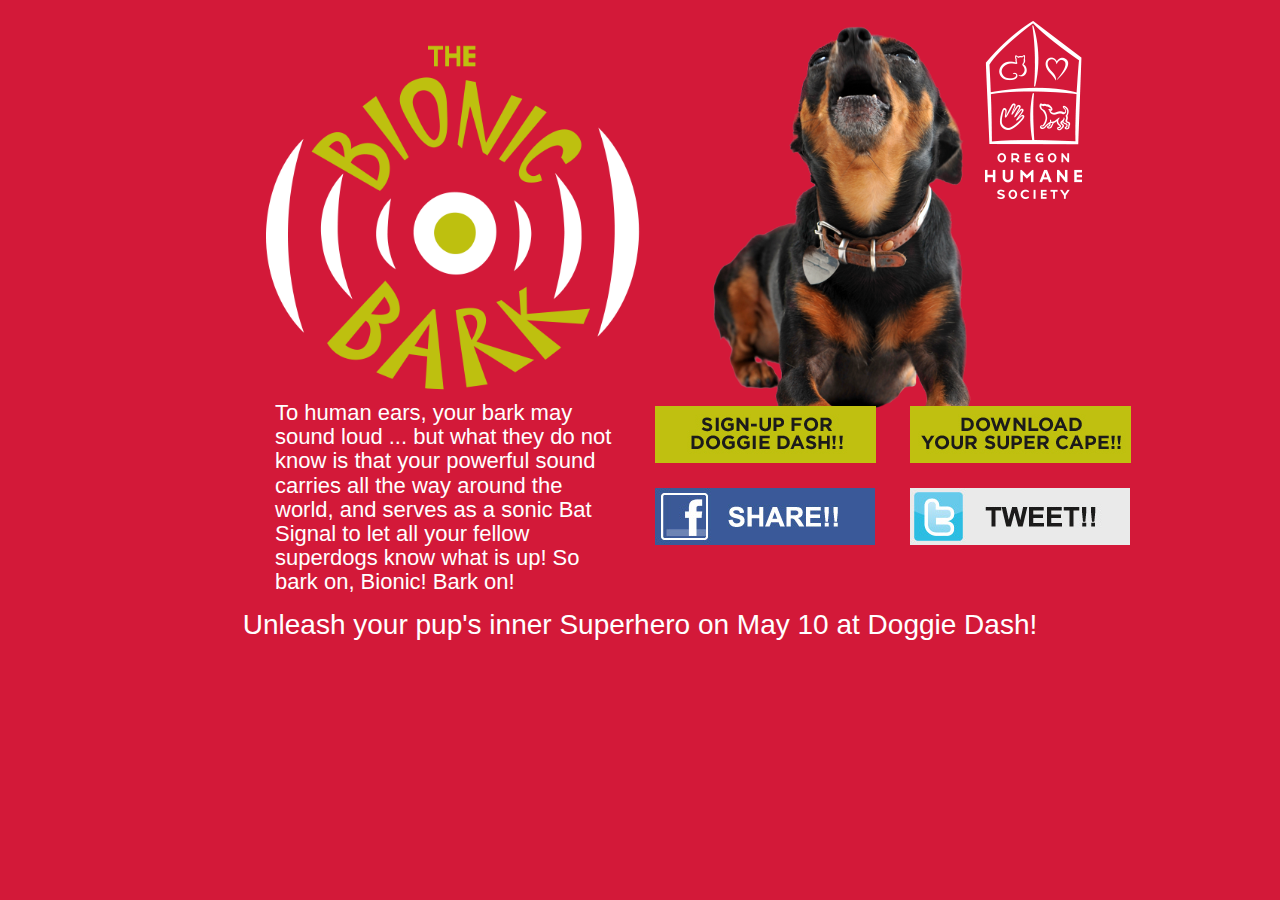
==== commit 12dc2fe5: "finishing touches on mobile views" ====
--- a/bionicBark.html
+++ b/bionicBark.html
@@ -30,10 +30,10 @@
 
       <!--OHS Logo Lg -->
       <div class="col-sm-2 hidden-xs">
-        <img src="img/OHS logos/OHSlogo_White.png" id="logoOHS" class="img-responsive" alt="Oregon Humane Society logo">
+        <a href="https://www.oregonhumane.org/doggiedash/"><img src="img/OHS logos/OHSlogo_White.png" id="logoOHS" class="img-responsive" alt="Oregon Humane Society logo"></a>
       </div>
       <div class="col-xs-2 hidden-sm hidden-md hidden-lg">
-        <img src="img/OHS logos/OHSlogo_White.png" id="logoOHSTiny" class="img-responsive" alt="Oregon Humane Society logo">
+        <a href="https://www.oregonhumane.org/doggiedash/"><img src="img/OHS logos/OHSlogo_White.png" id="logoOHSTiny" class="img-responsive" alt="Oregon Humane Society logo"></a>
       </div>
       
 
@@ -54,12 +54,12 @@
       </div>
       
      <div class="col-md-3 cape">
-        <a href="https://www.oregonhumane.org/doggiedash/"><img src="img/buttons/Bark_Download Cape.jpg" class="img-responsive"></a>
+        <a href="SuperCapes/BionicBark_CAPE.pdf"><img src="img/buttons/Bark_Download Cape.jpg" class="img-responsive"></a>
       </div> 
 
       
        <div class="col-md-3 bottomBtns">
-        <a href="https://www.facebook.com/sharer/sharer.php?u=http://oregonhumane.org/doggiedash/index.asp" rel="nofollow" title="Share this article on Facebook"><img src="/img/FB_button.jpg" class="img-responsive"></a>
+        <a href="https://www.facebook.com/sharer/sharer.php?u=http://oregonhumane.org/doggiedash/index.asp" rel="nofollow" title="Share this article on Facebook"><img src="img/FB_button.jpg" class="img-responsive"></a>
         </div>
      <div class="col-md-3 bottomBtns twitter">
         <a href="http://twitter.com/home?status=My dog's inner superhero is the Bionic Bark!  What's yours? www.oregonhumane.org/doggiedash/index.asp via @OregonHumane" onclick="javascript:window.open(this.href, '', 
@@ -78,12 +78,12 @@
       </div>
      
       <div class="col-xs-12 btn">
-        <a href="https://www.oregonhumane.org/doggiedash/"><img src="img/buttons/Bark_Download Cape.jpg"></a>
+        <a href="SuperCapes/BionicBark_CAPE.pdf"><img src="img/buttons/Bark_Download Cape.jpg"></a>
       </div>
       
   
       <div class="col-xs-12 btn">
-        <a href="https://www.facebook.com/sharer/sharer.php?u=http://oregonhumane.org/doggiedash/index.asp" rel="nofollow" title="Share this article on Facebook"><img src="/img/FB_button.jpg"></a>
+        <a href="https://www.facebook.com/sharer/sharer.php?u=http://oregonhumane.org/doggiedash/index.asp" rel="nofollow" title="Share this article on Facebook"><img src="img/FB_button.jpg"></a>
       </div>
 
       <div class="col-xs-12 btn">
--- a/css/bark.css
+++ b/css/bark.css
@@ -19,7 +19,7 @@
 	font-family: Arial, sans-serif;
 	font-size: 22px;
 	line-height: 1.1;
-	margin-top: 220px;
+	margin-top: 400px;
 	margin-left: 115px;
 }
 
@@ -36,9 +36,7 @@
 	text-align: center;
 	font-family: "Cooper Black", Arial, sans-serif;
 	font-size: 28px;
-	font-weight: lighter;
-
-	
+	font-weight: lighter;	
 }
 
 #barkerLogo {
@@ -49,25 +47,23 @@
 }
 
 #logoOHS {
+	position: absolute;
 	margin-top: 20px;
 }
 
 #logoOHSTiny {
+	position: absolute;
 	margin-left: 30px;
 }
 
 .snuggler_buttons {	
 	vertical-align: middle;
-	margin-top: 220px;
-	
-}
-
+	margin-top: 405px;	
+}
 
 .bottomBtns {
 	margin-top: 25px;
 }
-
-
 
 /* MEDIA QUERIES ========================================== */
 
@@ -83,130 +79,136 @@
 	#logoOHS {
 		width: 50%;
 	}
+}
+
+
+
+
+
+@media (max-width: 991px) {
+
 	.snuggler_buttons {	
-	margin-top: 280px;
-	
-	}
-	p {
-		margin-top: 280px;
-	}
-	
-}
-
-
-@media (max-width: 1040px) {
-	p {
-		margin-top: 280px;
+		margin-top: 0px;
+	}
+
+	p {
+		margin-top: 475px;
+		margin-left: 50px;
+		margin-right:50px;
+	}
+
+}
+
+@media (max-width: 895px) {
+	p {
+		margin-top: 445px;
+	}
+
+}
+
+@media (max-width: 855px) {
+	p {
+		margin-top: 425px;
+	}
+
+}
+
+@media (max-width: 800px) {
+	p {
+		margin-top: 400px;
+	}
+
+}
+
+@media (max-width: 767px) {
+	#barkerLogo {
+		width: 450px;
+		margin-left: 190px;
+	}
+
+	#logoOHSTiny {
+		margin-top: 210px;
+		margin-left: 180px;
+	}
+
+	p {
+		margin-top: 425px;
+	}
+}
+
+@media (max-width: 700px) {
+	#barkerLogo {
+		margin-left: 160px;
+	}
+
+	#logoOHSTiny {
+		margin-left: 150px;
+	}
+}
+
+@media (max-width: 620px) {
+	#barkerLogo {
+		margin-left: 95px;
+	}
+
+	#logoOHSTiny {
+		margin-left: 95px;
+	}
+}
+
+
+@media (max-width: 560px) {
+	#barkerLogo {
+		margin-left: 95px;
+	}
+
+	#logoOHSTiny {
+		margin-left: 95px;
+	}
+}
+
+@media (max-width: 525px) {
+	#barkerLogo {
+		width: 450px;
+		margin-left: 75px;
+	}
+
+	#logoOHSTiny {
+		width: 100%;
+		margin-left: 80px;	
+	}
+}
+
+@media (max-width: 480px) {
+	#barkerLogo {
+		margin-left: 5px;
+	}
+
+	#logoOHSTiny {		
+		margin-top: 190px;
+		margin-left: 20px;
+	}
+	p {
+		margin-top: 380px;
 		margin-left: 15px;
 		margin-right: 15px;
 	}
 }
 
-
-@media (max-width: 991px) {
-
-	.snuggler_buttons {	
-		margin-top: 0px;
-	}
-
-	p {
-		margin-top: 325px;
-		margin-left: 50px;
-		margin-right:50px;
-	}
-
-
-}
-
-@media (max-width: 855px) {
-	p {
-		margin-top: 300px;
-	}
-
-}
-
-@media (max-width: 800px) {
-	p {
-		margin-top: 275px;
-	}
-
-}
-
-@media (max-width: 767px) {
-	#barkerLogo {
-	width: 450px;
-	margin-left: 150px;
-}
-
-#logoOHSTiny {
-		width: 75%;
-		margin-top: 210px;
-		margin-left: 155px;
-	}
-
-	p {
-		margin-top: 75px;
-		
-	}
-}
-
-@media (max-width: 620px) {
-	#barkerLogo {
-	width: 450px;
-	margin-left: 120px;
-}
-
-p {
-		margin-top: 120px;
-		
-	}
-
-}
-
-
-@media (max-width: 560px) {
-	#barkerLogo {
-	width: 450px;
-	margin-left: 100px;
-}
-
-#logoOHSTiny {
-		margin-top: 210px;
-		margin-left: 125px;
-	}
-
-p {
-		margin-top: 120px;
-		
-	}
-
-}
-
-@media (max-width: 525px) {
-	#barkerLogo {
-	width: 450px;
-	margin-left: 75px;
-	}
-
-	#logoOHSTiny {
-		width: 100%;
-		margin-top: 210px;
-		margin-left: 100px;
-	}
-}
-
-@media (max-width: 450px) {
-	#barkerLogo {
-		margin-left: 50px;
-	}
-
-	#logoOHSTiny {		
-		margin-top: 210px;
-		margin-left: 75px;
-	}
-}
-/*
-
-
-
-
+@media (max-width: 400px) {
+	p {
+		margin-top: 350px;
+	}
+}
+
+@media (max-width: 350px) {
+	#logoOHSTiny {    	
+		margin-top: 175px;
+	}
+	p {
+		margin-top: 320px;
+	}
+}
+
+
+
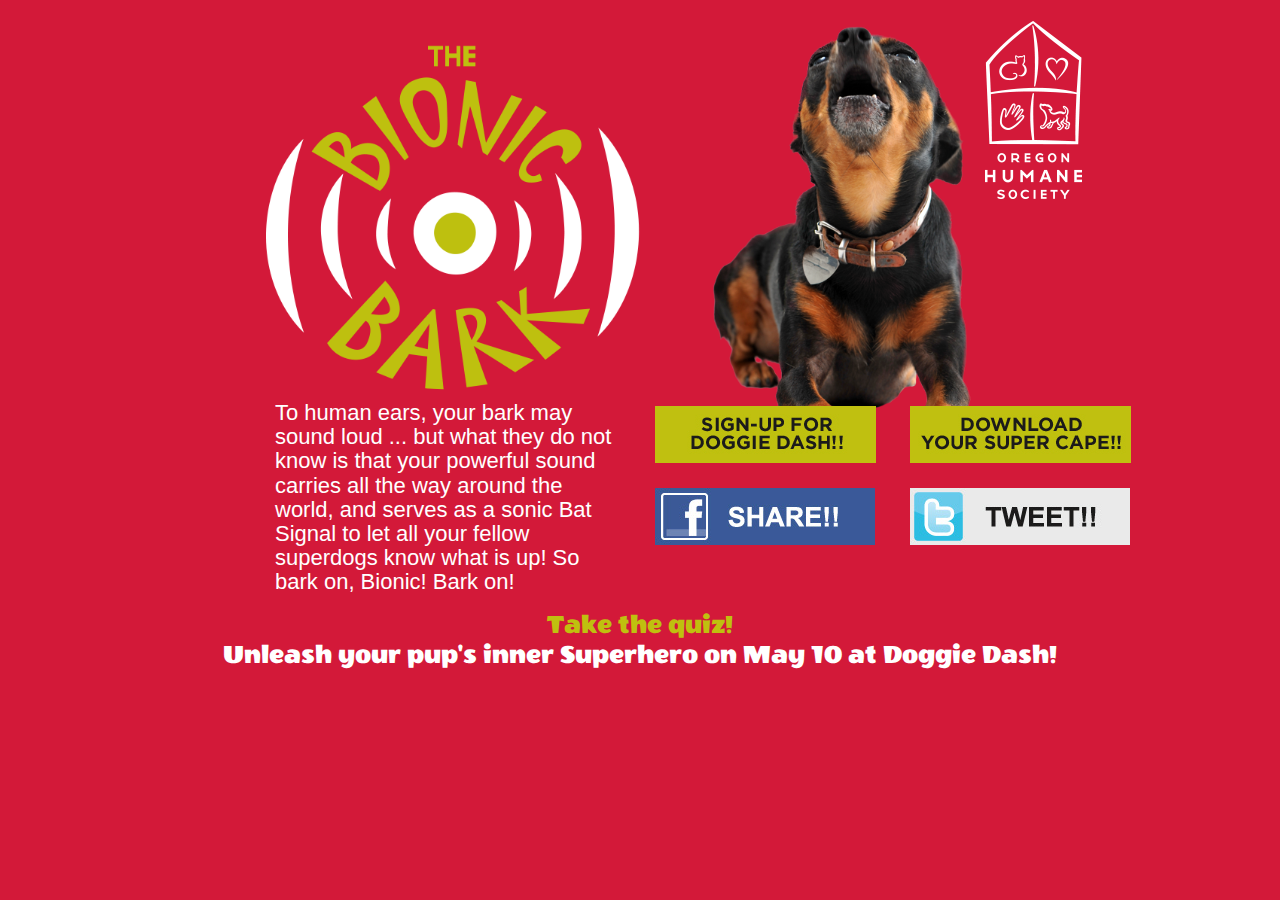
==== commit 5183e32c: "added quiz link and changed font on all pages" ====
--- a/bionicBark.html
+++ b/bionicBark.html
@@ -1,6 +1,7 @@
 <!DOCTYPE html>
 <html lang="en">
 <head>
+  <link href='http://fonts.googleapis.com/css?family=Wendy+One' rel='stylesheet' type='text/css'>
   <link rel="stylesheet" type="text/css" href="css/reset.css">
   <link rel="stylesheet" type="text/css" href="css/bootstrap.css">
   <link rel="stylesheet" type="text/css" href="css/main.css">
@@ -11,11 +12,14 @@
 
   <script src="js/main2.js" data-main="js/main" type="text/javascript" charset="utf-8"></script>
   <meta name="viewport" content="initial-scale = 1.0, maximum-scale = 1.0" />
-  <title>Bionic Bark - Doggie Dash 2014- Oregon Humane Society</title>
+  <meta property="og:title" content="My dog's inner superhero is the Bionic Bark! What's yours?" />
+  <meta property="og:description" content="Join the Oregon Humane Society for Doggie Dash May 10!" />
+  <meta property="og:image" content="img/superdogs/Barker_Mobile.png"/>
+  <title>My dog's inner superhero is the Bionic Bark!  What's yours? Doggie Dash 2014, Oregon Humane Society</title>
 </head>
 
 <body class="barker">
-  
+
   <div class="container-fluid">
     <div class="row">
       
@@ -58,9 +62,9 @@
       </div> 
 
       
-       <div class="col-md-3 bottomBtns">
-        <a href="https://www.facebook.com/sharer/sharer.php?u=http://oregonhumane.org/doggiedash/index.asp" rel="nofollow" title="Share this article on Facebook"><img src="img/FB_button.jpg" class="img-responsive"></a>
-        </div>
+      <div class="col-md-3 bottomBtns">
+        <a href="https://www.facebook.com/sharer/sharer.php?u=https://www.oregonhumane.org/doggiedash/quiz/bionicBark.html" rel="nofollow" title="Share this article on Facebook"><img src="img/FB_button.jpg" class="img-responsive"></a> 
+      </div>
      <div class="col-md-3 bottomBtns twitter">
         <a href="http://twitter.com/home?status=My dog's inner superhero is the Bionic Bark!  What's yours? www.oregonhumane.org/doggiedash/index.asp via @OregonHumane" onclick="javascript:window.open(this.href, '', 
         'menubar=no,toolbar=no,resizable=no,scrollbars=no,height=400,width=600');return false;" id="ref_tw" ><img src="img/Twitter_button.jpg" class="img-responsive"></a>
@@ -95,7 +99,7 @@
 
   <div class="footer">
     <div class="container-fluid">
-      <h2 class="footer">Unleash your pup's inner Superhero on May 10 at Doggie Dash!</h2>
+      <h2 class="footer"><a href="https://www.oregonhumane.org/doggiedash/quiz" class="quizLink">Take the quiz!</a><br>Unleash your pup's inner Superhero on May 10 at Doggie Dash!</h2>
     </div>
   </div>
   
--- a/css/main.css
+++ b/css/main.css
@@ -18,7 +18,7 @@
 
 h2 {
 	margin: 5px 0 15px 0;
-	font-family: "Cooper Black", Arial, sans-serif;
+	font-family: 'Wendy One', Arial, sans-serif;
 	font-weight: bold;
 	font-size: 26px;
 }
@@ -248,6 +248,9 @@
 	.bionic_buttons-image {
 		width: 200px;
 	}
+	.answer {
+		font-size: 16px;
+	}
 }
 
 @media (max-width: 668px) {
--- a/css/bark.css
+++ b/css/bark.css
@@ -23,6 +23,10 @@
 	margin-left: 115px;
 }
 
+.quizLink {
+	color: #BFC00F;
+}
+
 #footer {
 	height: 400px;
 	background-color: #D31939;
@@ -34,7 +38,7 @@
 
 h2 {
 	text-align: center;
-	font-family: "Cooper Black", Arial, sans-serif;
+	font-family: 'Wendy One', sans-serif;
 	font-size: 28px;
 	font-weight: lighter;	
 }
